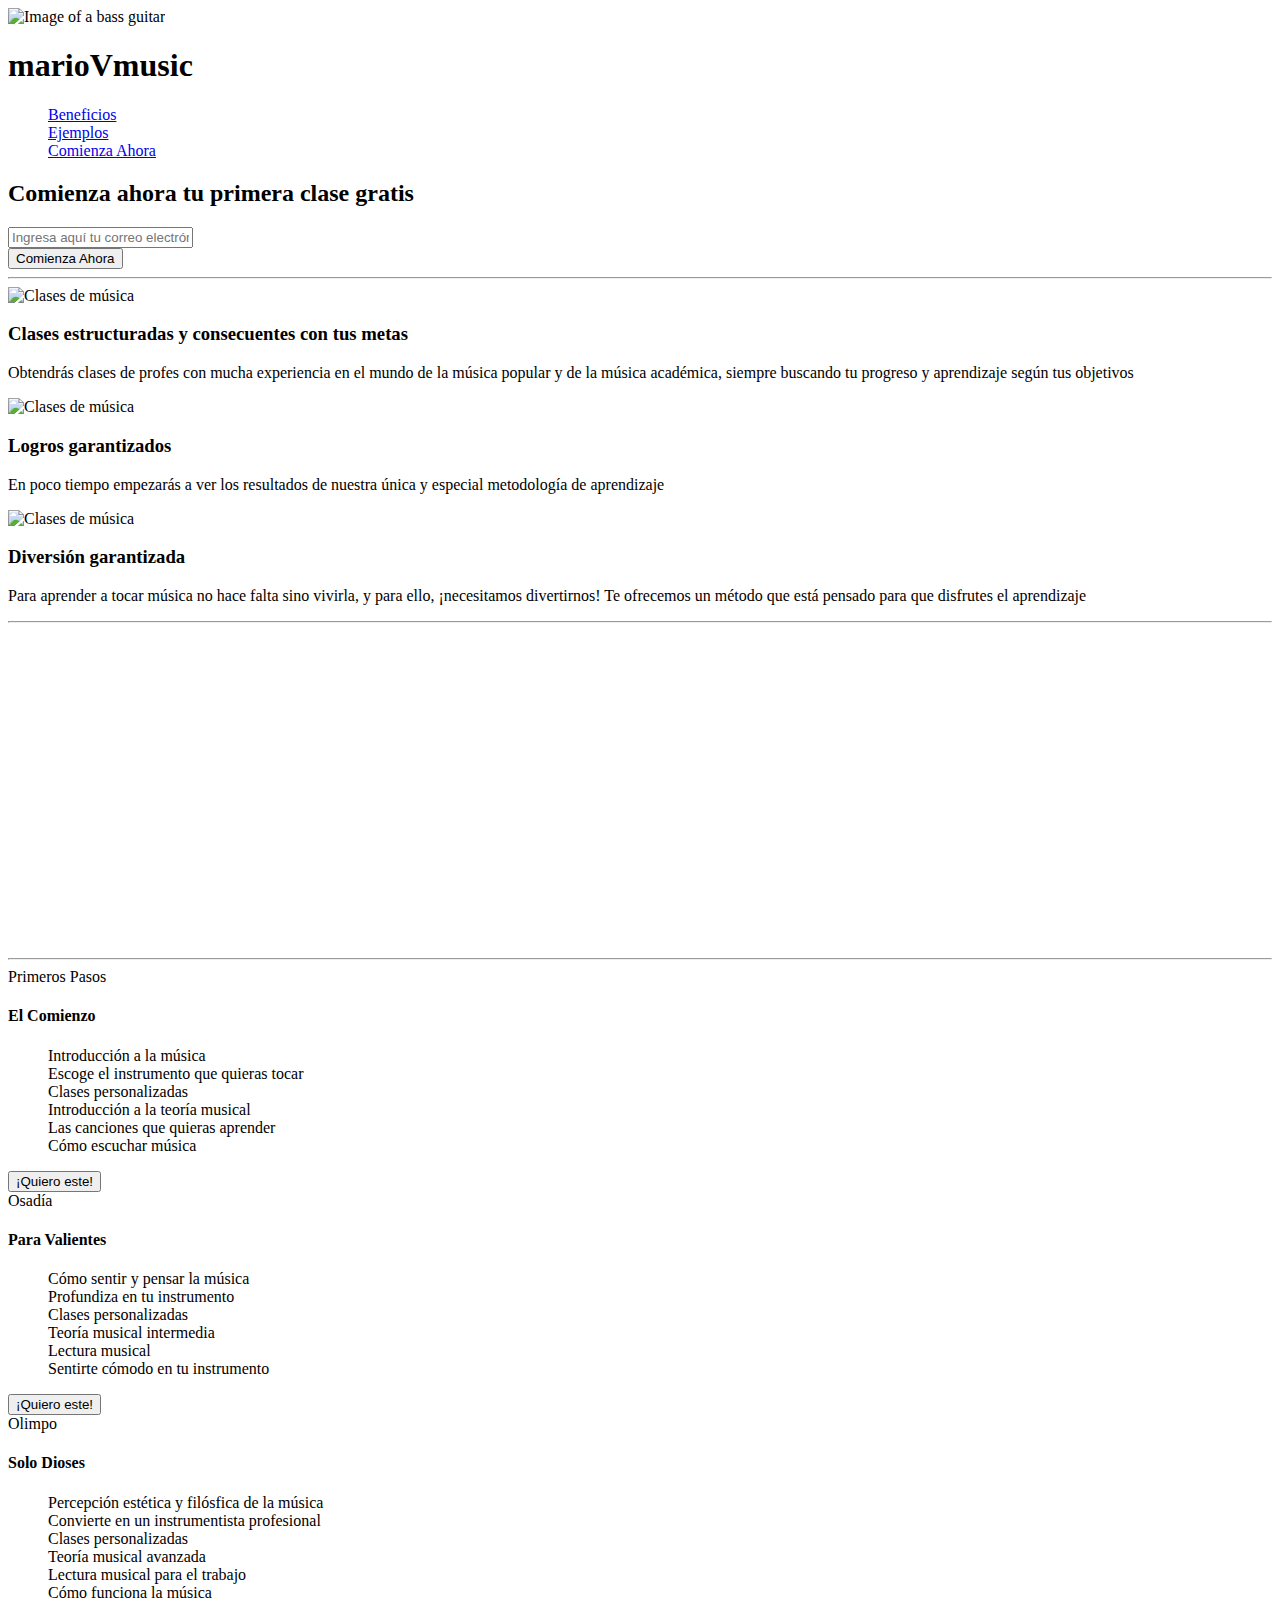
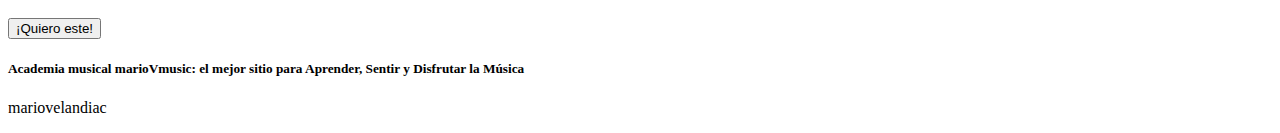
==== basslaunch_copy.html @ 006e7760 "Prueba" ====
<!DOCTYPE html>
<html lang="en">
<head>
    <meta charset="UTF-8">
    <meta http-equiv="X-UA-Compatible" content="IE=edge">
    <meta name="viewport" content="width=device-width, initial-scale=1.0">
    <title>Clases de Música por Mario Velandia C</title>
    <link rel="stylesheet" href="css/stylebass.css">
</head>
<body>
    <header id="header">
        <div id="logo">
            <img id="header-img" src="https://cdn-icons-png.flaticon.com/512/1184/1184648.png?w=740&t=st=1655389091~exp=1655389691~hmac=8fd2166a6104634bec053a2d3d1bda88a4dd58b1e46061e6872d6414f2e23fdc" alt="Image of a bass guitar">
            <h1>marioVmusic</h1>
        </div>
        <nav id="nav-bar">
            <ul style="list-style: none;">
                <li>
                    <a class="nav-link" href=#benefits>Beneficios</a>
                </li>
                <li>
                    <a class="nav-link" href=#videocont>Ejemplos</a>
                </li>
                <li>    
                    <a class="nav-link" href=#options>Comienza Ahora</a>
                </li>
            </ul>
        </nav> 
    </header>
    <div id="container">
        <div id="divform">
            <h2>Comienza ahora tu primera clase gratis</h2>
            <form id="form" action="https://www.freecodecamp.com/email-submit" target="_blank">
                <div>
                    <label for="email">
                        <input id="email" type="email" name="email" placeholder="Ingresa aquí tu correo electrónico">
                    </label>
                </div>
                <div>
                    <input id="submit" type="submit" value="Comienza Ahora">
                </div>
            </form>
        </div>
        <hr>
        <div id="subcontainer">
            <section id="benefits">
                <div class="benefits">
                    <img class="img-benefits" src="https://cdn-icons-png.flaticon.com/512/1239/1239622.png?w=740&t=st=1655391203~exp=1655391803~hmac=6f370a00a1125ecf9cc6be4c861a6030a9f1bb4b50485d437e501d6691ab707c" alt="Clases de música">
                    <div>
                        <h3>Clases estructuradas y consecuentes con tus metas</h3>
                        <p>Obtendrás clases de profes con mucha experiencia en el mundo de la música popular y de la música académica, siempre buscando
                            tu progreso y aprendizaje según tus objetivos
                        </p>
                    </div>
                </div>
                <div class="benefits">
                    <img class="img-benefits" src="https://cdn-icons-png.flaticon.com/512/1250/1250673.png?w=740&t=st=1655391212~exp=1655391812~hmac=769b05abe19cf43ba5721ef926ddbb65a25b615cac29f5fdd67b8a9daf594168" alt="Clases de música">
                    <div>
                        <h3>Logros garantizados</h3>
                        <p>En poco tiempo empezarás a ver los resultados de nuestra única y especial metodología de aprendizaje
                        </p>
                    </div>
                </div>
                <div class="benefits">
                    <img class="img-benefits" src="https://cdn-icons-png.flaticon.com/512/1240/1240129.png?w=740" alt="Clases de música">
                    <div>
                        <h3>Diversión garantizada</h3>
                        <p>Para aprender a tocar música no hace falta sino vivirla, y para ello, ¡necesitamos divertirnos! Te ofrecemos un método
                            que está pensado para que disfrutes el aprendizaje
                        </p>
                    </div>
                </div>
            </section>
            <hr>
            <section id="videocont">
                <iframe id="video" width="560" height="315" src="https://www.youtube.com/embed/6astdPgn06A" title="YouTube video player" frameborder="0" allow="accelerometer; autoplay; clipboard-write; encrypted-media; gyroscope; picture-in-picture" allowfullscreen></iframe>
            </section>
            <hr>
            <section id="options">
                <div id="primerospasos" class="features">
                    <div class="feattitle">Primeros Pasos</div>
                    <h4>El Comienzo</h4>
                    <ol style="list-style: none">
                        <li>Introducción a la música</li>
                        <li>Escoge el instrumento que quieras tocar</li>
                        <li>Clases personalizadas</li>
                        <li>Introducción a la teoría musical</li>
                        <li>Las canciones que quieras aprender</li>
                        <li>Cómo escuchar música</li>
                    </ol>
                    <button type="button" class="optionbutton">
                        ¡Quiero este!
                    </button>
                </div>
                <div id="osadia" class="features">
                    <div class="feattitle">Osadía</div>
                    <h4>Para Valientes</h4> 
                    <ol style="list-style: none">
                        <li>Cómo sentir y pensar la música</li>
                        <li>Profundiza en tu instrumento</li>
                        <li>Clases personalizadas</li>
                        <li>Teoría musical intermedia</li>
                        <li>Lectura musical</li>
                        <li>Sentirte cómodo en tu instrumento</li>
                    </ol>
                    <button type="button" class="optionbutton">
                        ¡Quiero este!
                    </button>
                </div>
                <div id="olimpo" class="features">
                    <div class="feattitle">Olimpo</div>
                    <h4>Solo Dioses</h4>
                    <ol style="list-style: none">
                        <li>Percepción estética y filósfica de la música</li>
                        <li>Convierte en un instrumentista profesional</li>
                        <li>Clases personalizadas</li>
                        <li>Teoría musical avanzada</li>
                        <li>Lectura musical para el trabajo</li>
                        <li>Cómo funciona la música</li>
                    </ol>
                    <button type="button" class="optionbutton">
                        ¡Quiero este!
                    </button>
                </div>
            </section>
        </div>
    </div>
    <footer>
        <h5>Academia musical marioVmusic: el mejor sitio para Aprender, Sentir y Disfrutar la Música</h5>
        <p>mariovelandiac</p>
    </footer>
</body>
</html>
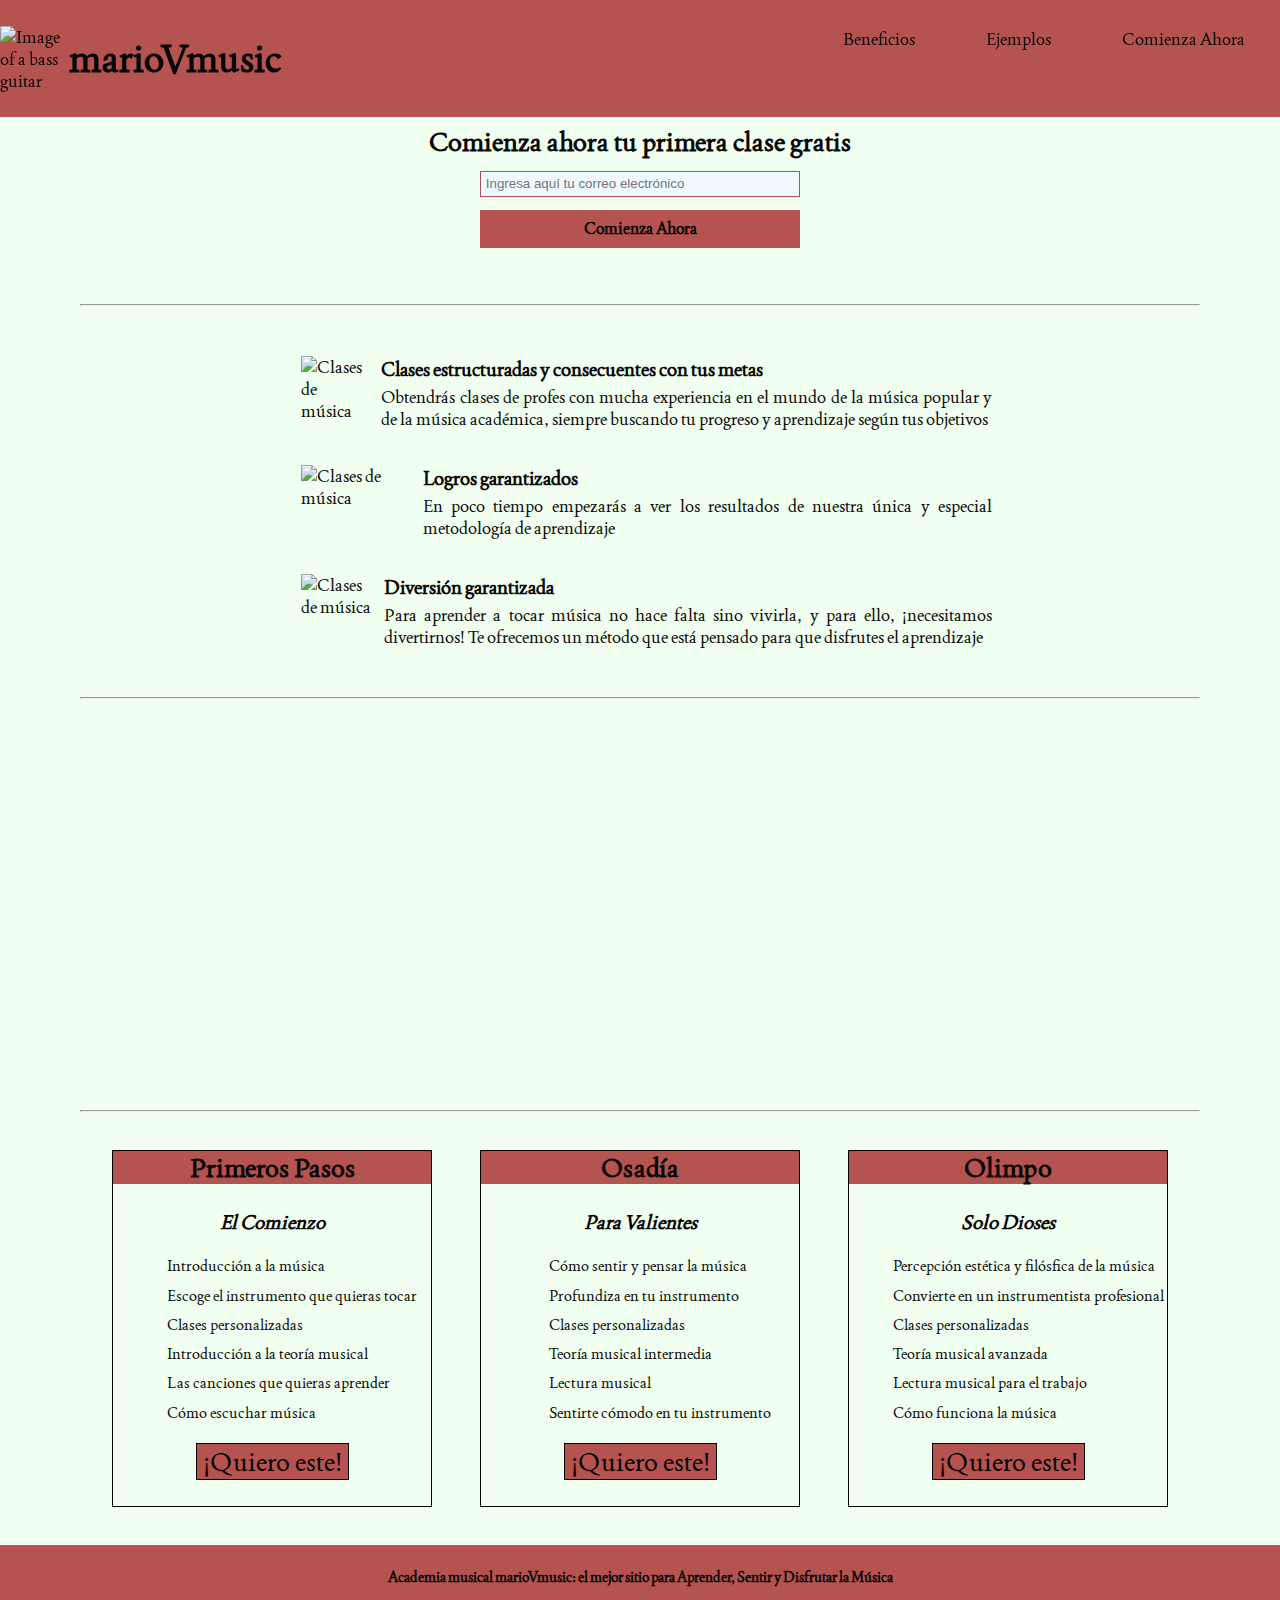
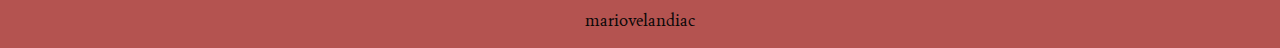
==== commit d6325a6e: "mandamos a Github para prueba de pagina" ====
--- a/basslaunch_copy.html
+++ b/basslaunch_copy.html
@@ -5,7 +5,7 @@
     <meta http-equiv="X-UA-Compatible" content="IE=edge">
     <meta name="viewport" content="width=device-width, initial-scale=1.0">
     <title>Clases de Música por Mario Velandia C</title>
-    <link rel="stylesheet" href="css/stylebass.css">
+    <link rel="stylesheet" href="stylebass_copy.css">
 </head>
 <body>
     <header id="header">
--- a/stylebass_copy.css
+++ b/stylebass_copy.css
@@ -0,0 +1,218 @@
+@import url('https://fonts.googleapis.com/css2?family=Joan&family=Lobster&family=Montserrat:wght@300&display=swap');
+:root {
+    --color1: rgba(160, 27, 27, 0.753);
+    --color2: rgb(21, 21, 54);
+    --color3: rgb(8, 7, 7);
+}
+
+*, *::after, *::before {
+    box-sizing: border-box;
+    /* margin: 0; */
+    /* padding: 0; */
+}
+
+body {
+    font-family: 'Joan', serif;
+    background-color:honeydew;
+    color: var(--color3);
+    font-size: 1.3vw;
+    height: 100%;
+    width: 100%;
+    z-index: -1;
+    margin: auto;
+    display: grid;
+    grid-template-rows: auto auto auto;
+    grid-template-areas: 
+    "header"
+    "container"
+    "footer";
+}
+
+header {
+    width: 100%;
+    height: 13%;
+    position: fixed;
+    margin: 0px 0px 0rem 0px;
+    background-color: var(--color1);
+    display: flex;
+    justify-content: stretch;
+}
+
+
+li {
+    text-align: center;
+}
+nav > ul {
+    margin-top: 2.2vw;
+    display: flex;
+    flex-direction: row;
+    justify-content: space-around;
+    align-items: center;
+}
+
+a {
+    text-decoration: none;
+    color: inherit;
+}
+
+div {
+    display: block;
+}
+
+h2 {
+    font-size: 2vw;
+    margin: 1vw 2vw;
+}
+
+h3 {
+
+    margin-bottom: -0.8rem;
+ }
+
+ h4 {
+    font-size: 1.5vw;
+    text-align: center;
+    margin-top: auto;
+    margin-bottom: auto;
+    font-style: italic;
+ }
+
+ p {
+    text-align: justify;
+ }
+
+ hr {
+    margin: auto 5rem;
+}
+
+footer {
+    background-color: var(--color1);
+    text-align: center;
+    width: auto;
+    height: 100%;
+}
+
+footer p {
+    text-align: center;
+}
+
+
+#logo {
+    width: 60%;
+    display: flex;
+    justify-content: start;
+    align-items: center;
+}
+
+#nav-bar {
+    display: block;
+    width: 40%;
+}
+
+#header-img {
+    height: auto;
+    width: 9%;
+    flex-basis: 9%;
+}
+
+
+#logo h1 {
+    font-size: 3vw;
+}
+
+#divform {
+    display: flex;
+    flex-direction: column;
+    justify-content: center;
+    align-items: center;
+    text-align: center;
+    margin: 7rem 20rem 3.5rem 20rem;
+}
+
+.img-benefits {
+    height: 4.5rem;
+    width: auto;
+    display: block;
+    margin: 0px 0.8rem;
+}
+
+#benefits {
+    display: flex;
+    flex-direction: column;
+    justify-content: space-around;
+    margin: 2rem 8rem;
+}
+ .benefits {
+    display: flex;
+    align-items: center;
+    margin: 0px 10rem;
+ }
+
+#videocont {
+    margin: 3rem auto;
+    display: flex;
+    justify-content: center;
+}
+
+#email {
+    background-color: aliceblue;
+    width: 25vmax;
+    height: auto;
+    border: 1px solid var(--color1);
+    padding: 0.3rem;
+    margin-bottom: 1vw;
+}
+
+#submit {
+    background-color: var(--color1);
+    width: 25vmax;
+    height: 2.375rem;
+    display: block;
+    border: none;
+    padding: 0.375rem 0.75rem;
+    font-size: medium;
+    font-family: inherit;
+    font-weight: 600;
+    color: inherit;
+    cursor: pointer;
+}
+
+#options {
+    display: flex;
+    justify-content: space-evenly;
+    align-items: flex-start;
+    margin: 3vw 5vw;
+}
+
+.features {
+    width: 25vw;
+    display: flex;
+    flex-direction: column;
+    justify-content: space-around;
+    align-items: center;
+    border: 1px solid black;
+}
+
+#olimpo ol li, #osadia ol li, #primerospasos ol li {
+    font-size: 1.2vw;
+    text-align: start;
+    list-style: none;
+    padding: 0.4vw 0;
+}
+
+.optionbutton {
+    border: 1px solid black;
+    background-color: var(--color1);
+    font-family: inherit;
+    font-size: 2vw;
+    margin-bottom: 2vw;
+}
+
+.feattitle {
+    background-color: var(--color1);
+    width: 100%;
+    text-align: center;
+    font-size: 2vw;
+    margin: 0vw 0vw 2vw 0vw;
+    font-weight: 700;
+}
